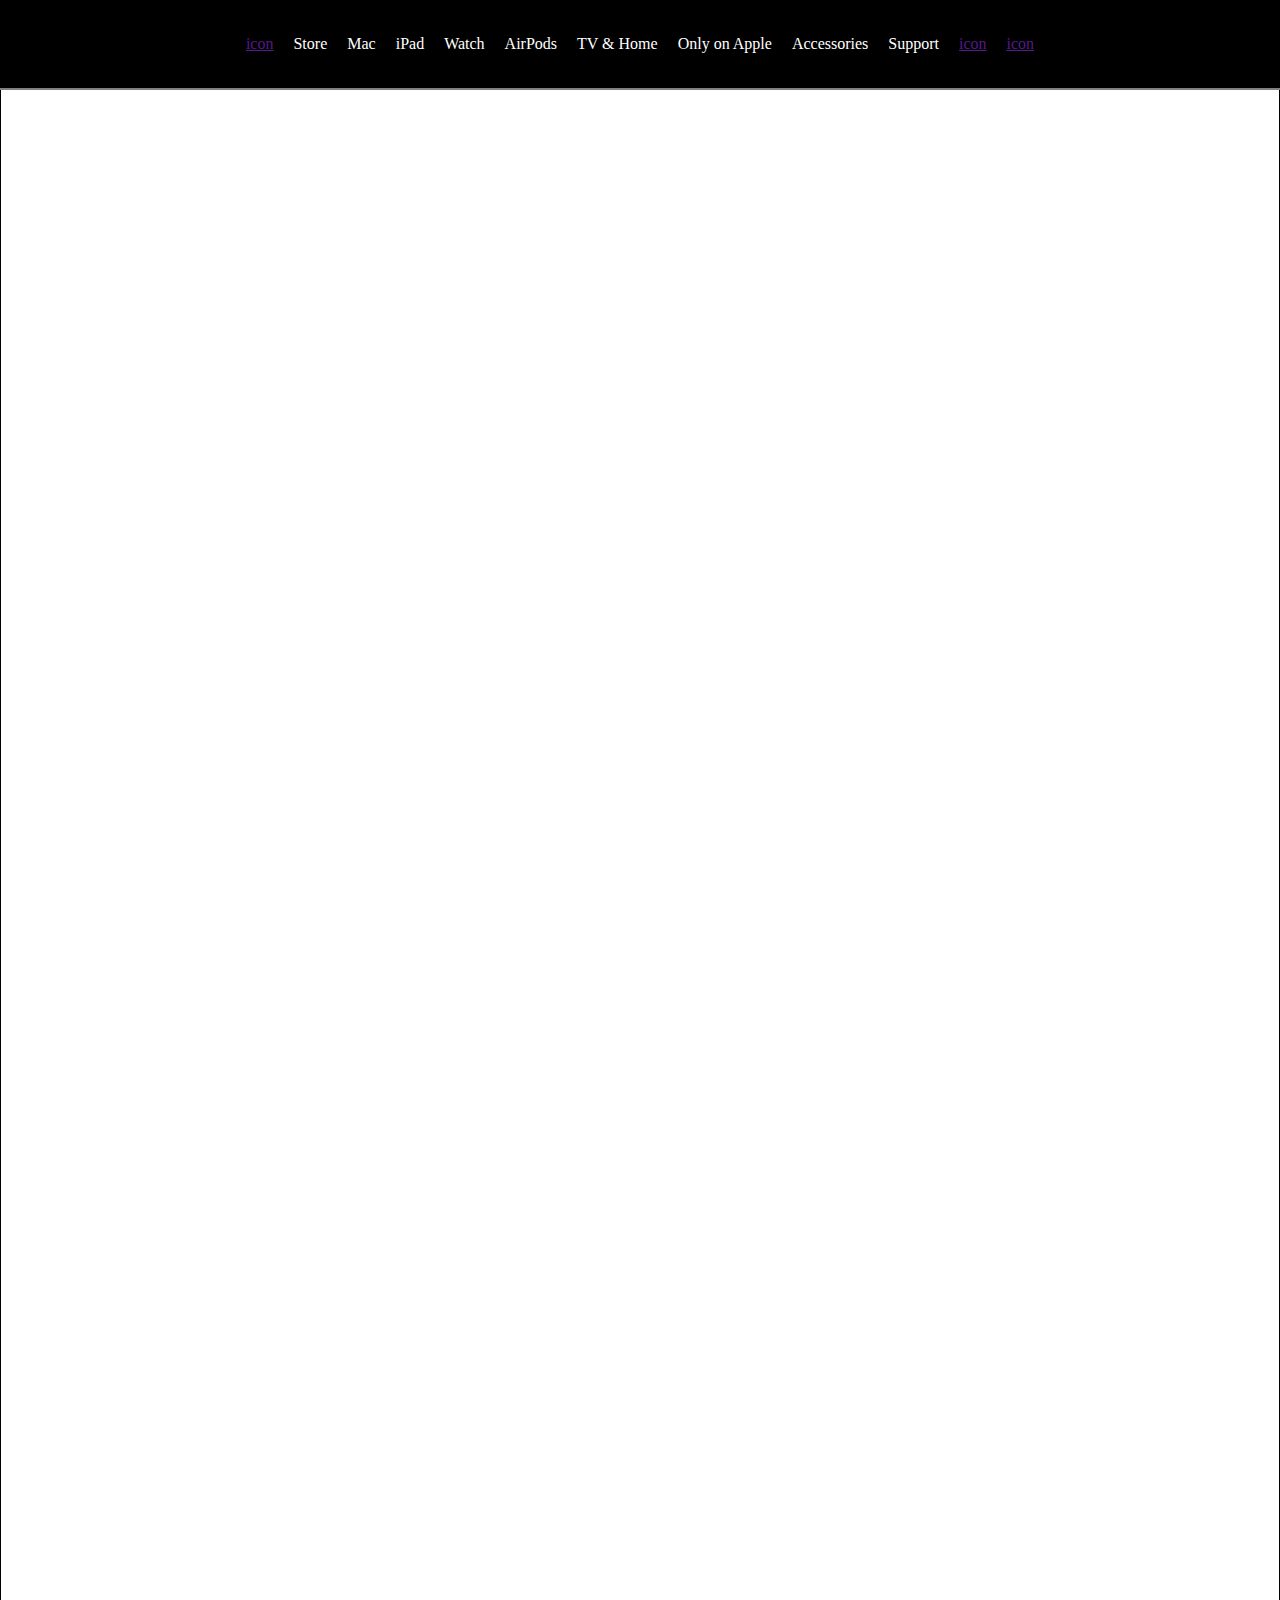
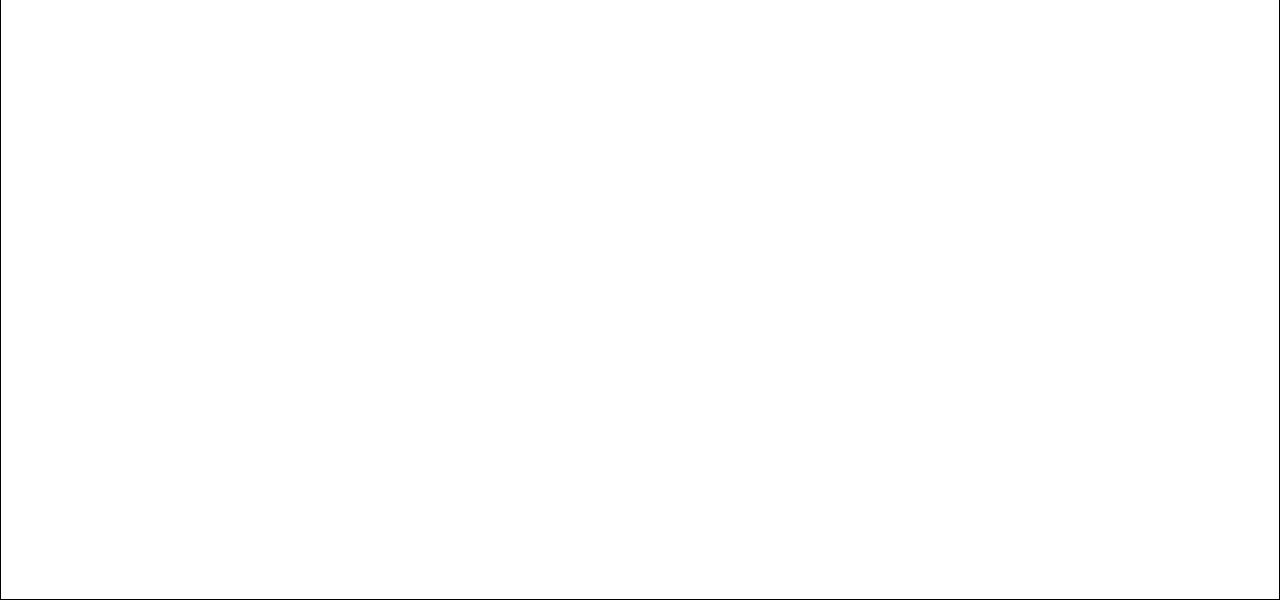
==== mapple/index.html @ 7414f3a8 "make navbar fixed" ====
<!DOCTYPE html>
<html lang="en">
  <head>
    <meta charset="UTF-8" />
    <meta http-equiv="X-UA-Compatible" content="IE=edge" />
    <meta name="viewport" content="width=device-width, initial-scale=1.0" />
    <title>Mapple</title>
    <link rel="stylesheet" href="styles.css" />
  </head>
  <body>
    <section class = 'nav'>
      <ul class="navigation">
        <a href="">icon</a>
        <li>Store</li>
        <li>Mac</li>
        <li>iPad</li>
        <li>Watch</li>
        <li>AirPods</li>
        <li>TV & Home</li>
        <li>Only on Apple</li>
        <li>Accessories</li>
        <li>Support</li>
        <a href="">icon</a>
        <a href="">icon</a>
      </ul>
    </section>
    <section class="body"></section>
  </body>
</html>
---- mapple/styles.css ----
*{
    padding:0;
    margin:0;
    box-sizing: border-box;
}

ul{

    display:flex;
    gap:20px;
    color:white;
  
    
    margin: 20px 10px;
}

li{
    list-style: none;
}

.nav{
    height:10vh;
    width:100%;
    background-color: black;
    border-bottom: 2px solid gray;
    display: flex;
    align-items: center;
    justify-content: space-around;
    position:fixed;
    
}

.body{
    height: 2200px;
    width: 100%;
    border: 1px solid black;
}
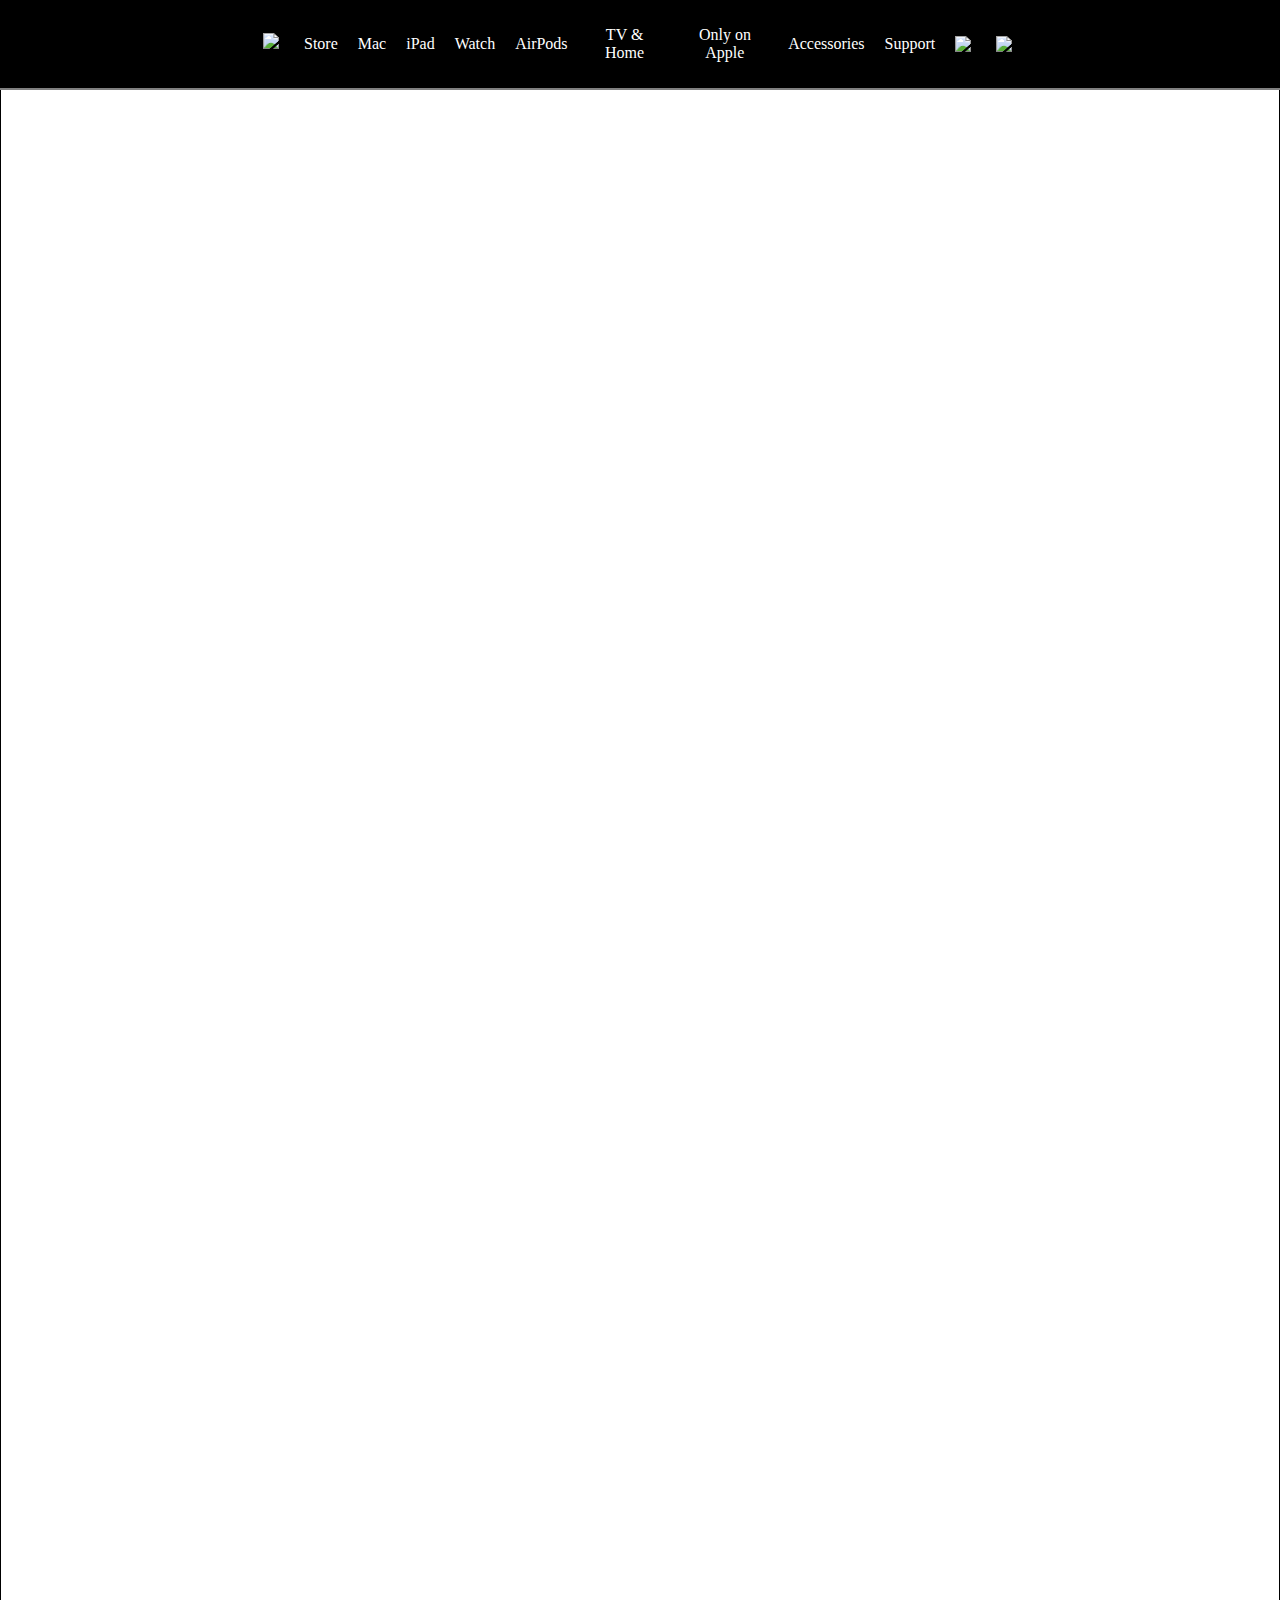
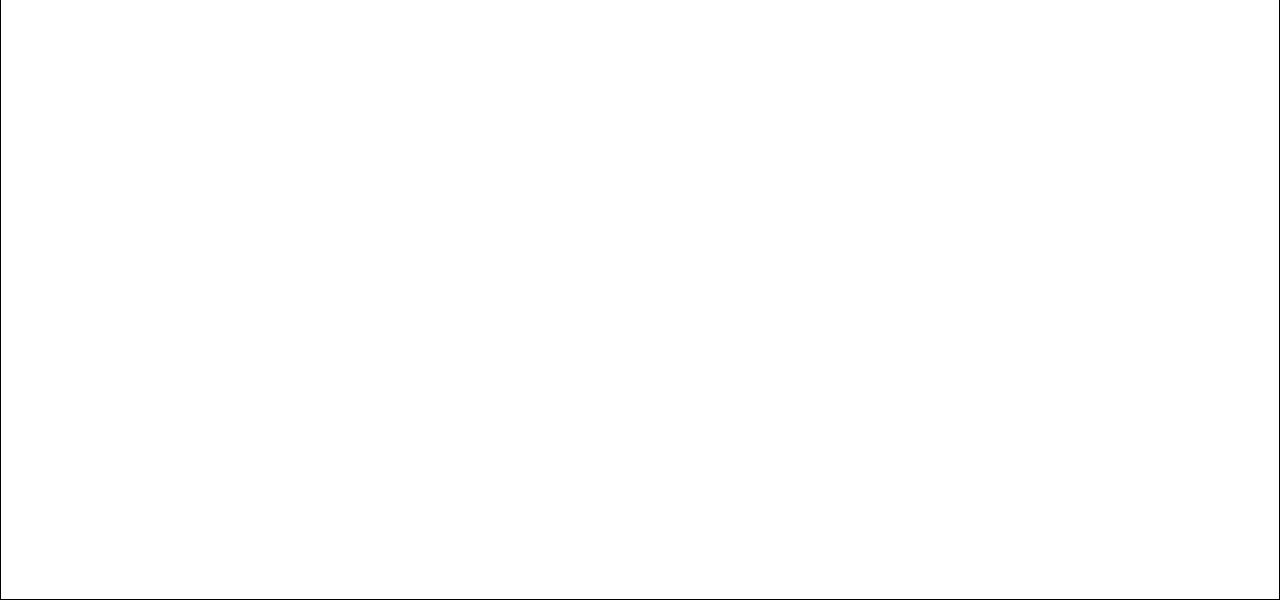
==== commit 8ef2c5e4: "add icons" ====
--- a/mapple/index.html
+++ b/mapple/index.html
@@ -10,7 +10,7 @@
   <body>
     <section class = 'nav'>
       <ul class="navigation">
-        <a href="">icon</a>
+        <img class="logo"src="https://img.icons8.com/office/16/FFFFFF/mac-os.png"/>
         <li>Store</li>
         <li>Mac</li>
         <li>iPad</li>
@@ -20,8 +20,12 @@
         <li>Only on Apple</li>
         <li>Accessories</li>
         <li>Support</li>
-        <a href="">icon</a>
-        <a href="">icon</a>
+        <img class="search" src="https://img.icons8.com/office/16/null/search--v1.png"/>
+        <img class="shopping" src="https://img.icons8.com/pastel-glyph/64/FFFFFF/paper-bag--v2.png"/>
+
+
+
+
       </ul>
     </section>
     <section class="body"></section>
--- a/mapple/styles.css
+++ b/mapple/styles.css
@@ -9,6 +9,7 @@
     display:flex;
     gap:20px;
     color:white;
+    align-items: center;
   
     
     margin: 20px 10px;
@@ -27,6 +28,7 @@
     align-items: center;
     justify-content: space-around;
     position:fixed;
+    text-align: center;
     
 }
 
@@ -34,4 +36,12 @@
     height: 2200px;
     width: 100%;
     border: 1px solid black;
+}
+
+.shopping,.search,.logo{
+    width: 3%;
+  
+}
+.logo{
+    margin-bottom:7px;
 }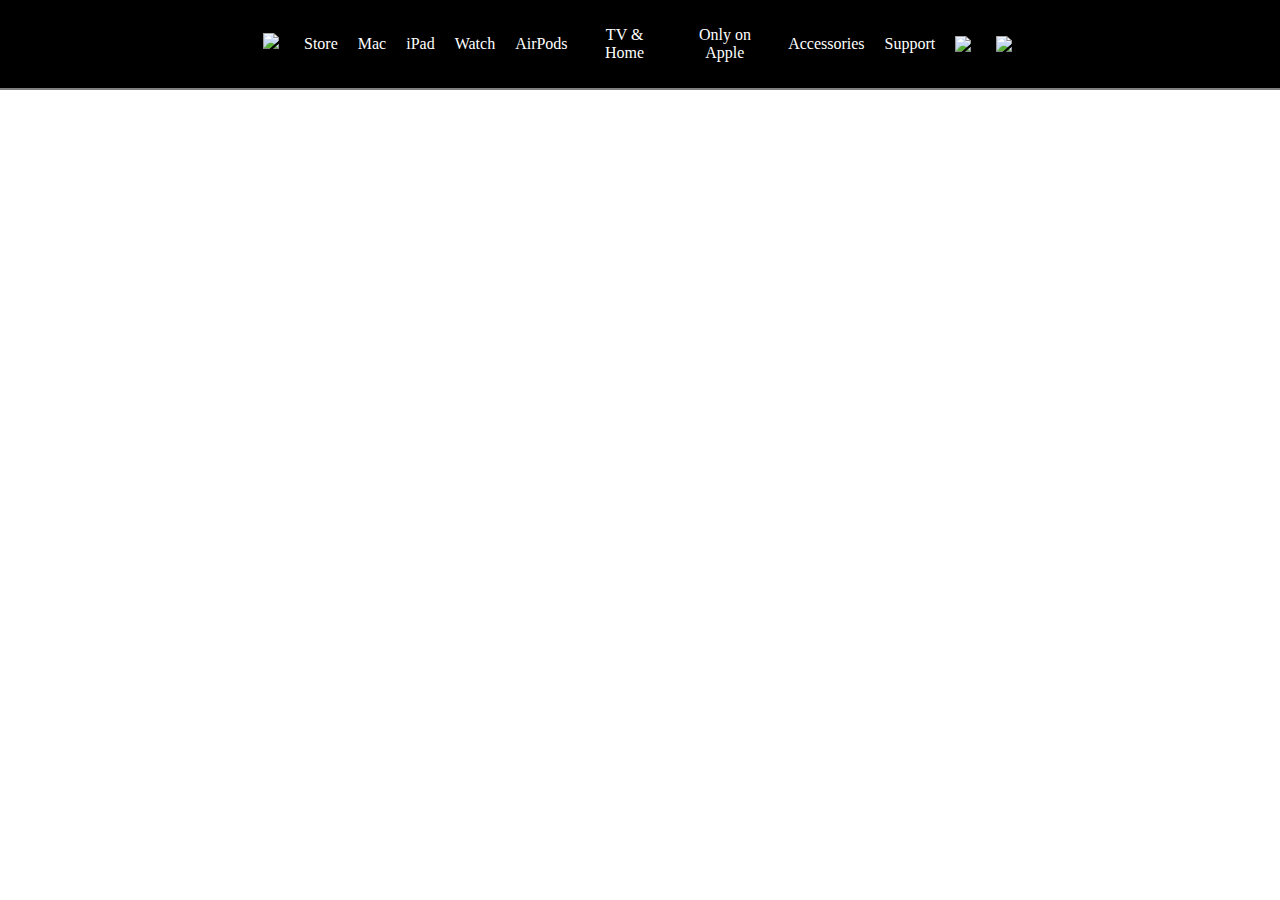
==== commit 0b8d0c55: "add top section" ====
--- a/mapple/index.html
+++ b/mapple/index.html
@@ -8,7 +8,7 @@
     <link rel="stylesheet" href="styles.css" />
   </head>
   <body>
-    <section class = 'nav'>
+    <section class="top"><section class = 'nav'>
       <ul class="navigation">
         <img class="logo"src="https://img.icons8.com/office/16/FFFFFF/mac-os.png"/>
         <li>Store</li>
@@ -23,11 +23,10 @@
         <img class="search" src="https://img.icons8.com/office/16/null/search--v1.png"/>
         <img class="shopping" src="https://img.icons8.com/pastel-glyph/64/FFFFFF/paper-bag--v2.png"/>
 
-
-
-
       </ul>
     </section>
-    <section class="body"></section>
+    <h2 >Apple Shopping Event</h2>
+    <h3>Now through November 28, get an Apple Gift Card when you buy an eligible product.</h3>
+    <a href=""></a>Shop now</section>
   </body>
 </html>
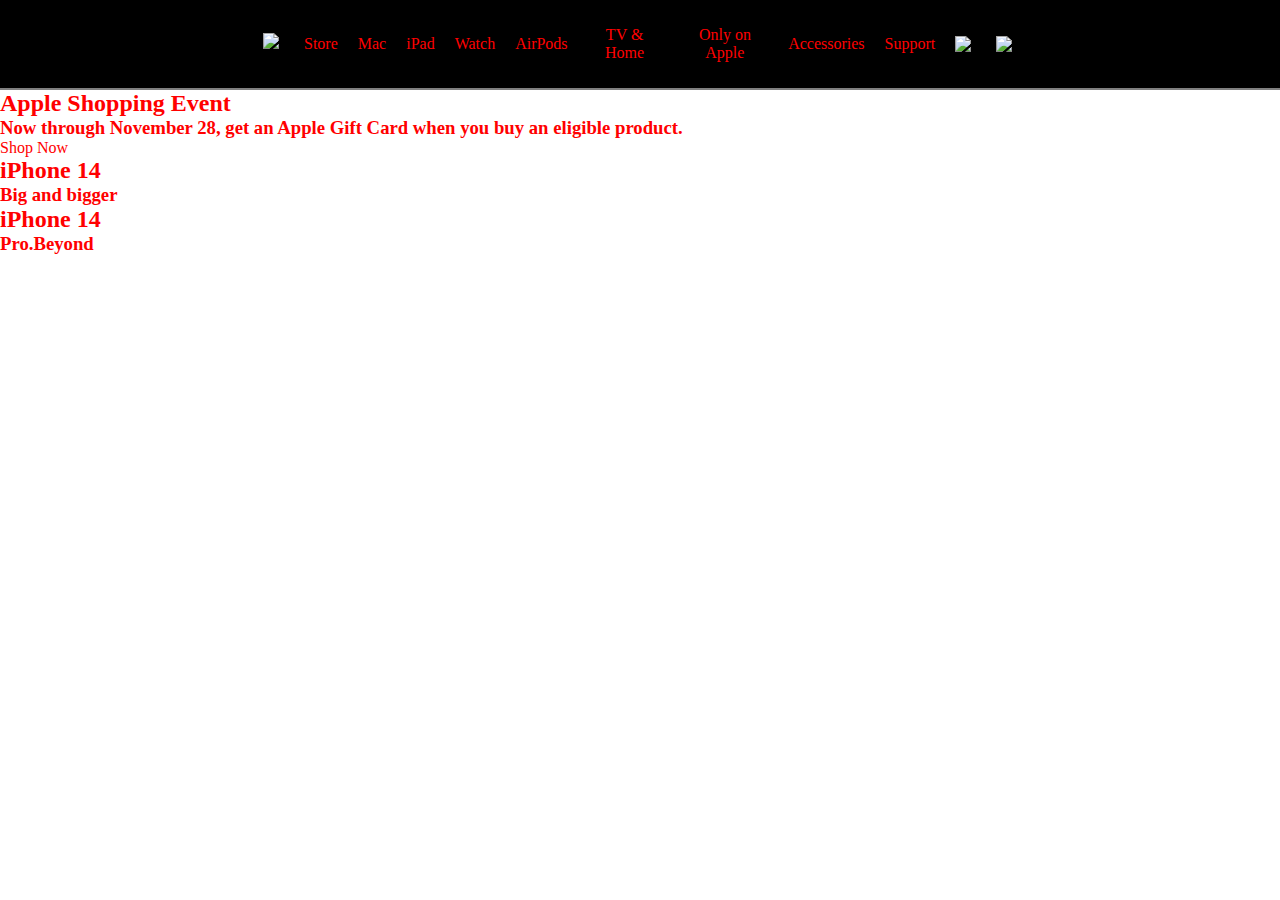
==== commit 965c6fdf: "add hero contents" ====
--- a/mapple/index.html
+++ b/mapple/index.html
@@ -8,25 +8,61 @@
     <link rel="stylesheet" href="styles.css" />
   </head>
   <body>
-    <section class="top"><section class = 'nav'>
-      <ul class="navigation">
-        <img class="logo"src="https://img.icons8.com/office/16/FFFFFF/mac-os.png"/>
-        <li>Store</li>
-        <li>Mac</li>
-        <li>iPad</li>
-        <li>Watch</li>
-        <li>AirPods</li>
-        <li>TV & Home</li>
-        <li>Only on Apple</li>
-        <li>Accessories</li>
-        <li>Support</li>
-        <img class="search" src="https://img.icons8.com/office/16/null/search--v1.png"/>
-        <img class="shopping" src="https://img.icons8.com/pastel-glyph/64/FFFFFF/paper-bag--v2.png"/>
-
-      </ul>
+    <section class="top">
+      <section class="nav">
+        <ul class="navigation">
+          <img
+            class="logo"
+            src="https://img.icons8.com/office/16/FFFFFF/mac-os.png"
+          />
+          <li>Store</li>
+          <li>Mac</li>
+          <li>iPad</li>
+          <li>Watch</li>
+          <li>AirPods</li>
+          <li>TV & Home</li>
+          <li>Only on Apple</li>
+          <li>Accessories</li>
+          <li>Support</li>
+          <img
+            class="search"
+            src="https://img.icons8.com/office/16/null/search--v1.png"
+          />
+          <img
+            class="shopping"
+            src="https://img.icons8.com/pastel-glyph/64/FFFFFF/paper-bag--v2.png"
+          />
+        </ul>
+      </section>
+      <section class="content"><h2>Apple Shopping Event</h2>
+      <h3>
+        Now through November 28, get an Apple Gift Card when you buy an eligible
+        product.
+      </h3>
+      <a href=""></a>Shop Now</section>
     </section>
-    <h2 >Apple Shopping Event</h2>
-    <h3>Now through November 28, get an Apple Gift Card when you buy an eligible product.</h3>
-    <a href=""></a>Shop now</section>
+    <section>
+      <h2> iPhone 14</h2>
+      <h3> Big and bigger</h3>
+      <section class= "links">
+        <a href=""></a>
+        <a href=""></a>
+      </section>
+    </section>
+    <section>
+      <h2> iPhone 14</h2>
+      <h3> Pro.Beyond</h3>
+      <section class= "links2">
+        <a href=""></a>
+        <a href=""></a>
+      </section>
+      <section class="grid">
+        <section></section>
+        <section></section>
+        <section></section>
+        <section></section>
+        <section></section>
+        <section></section>
+      </section>
   </body>
 </html>
--- a/mapple/styles.css
+++ b/mapple/styles.css
@@ -2,13 +2,15 @@
     padding:0;
     margin:0;
     box-sizing: border-box;
+    --text-color:white;
+    color:red;
 }
 
 ul{
 
     display:flex;
     gap:20px;
-    color:white;
+    color:var(--text-color);
     align-items: center;
   
     
@@ -27,8 +29,10 @@
     display: flex;
     align-items: center;
     justify-content: space-around;
-    position:fixed;
+    position:sticky;
     text-align: center;
+    z-index: -3;
+    
     
 }
 
@@ -44,4 +48,4 @@
 }
 .logo{
     margin-bottom:7px;
-}+}
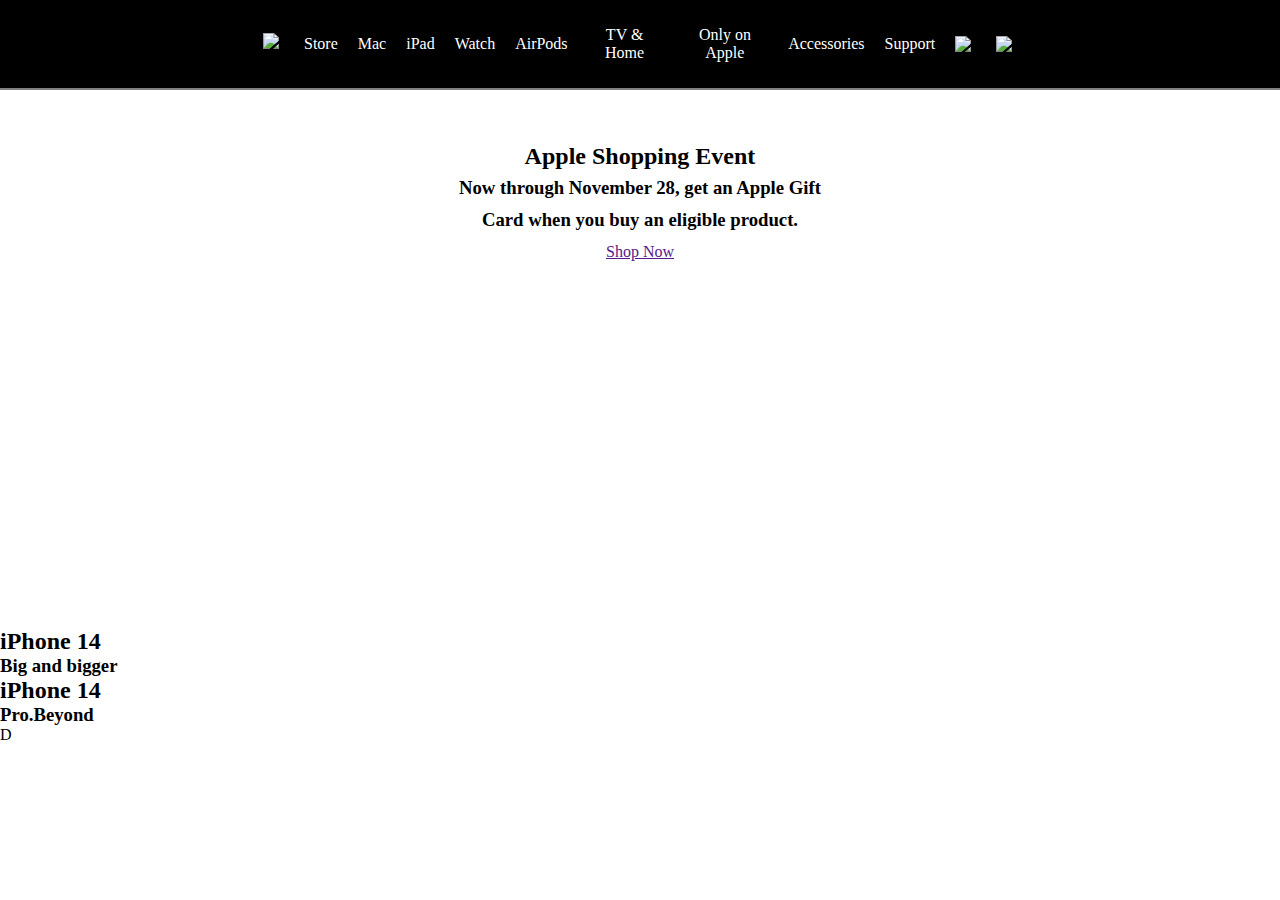
==== commit 1fc48412: "update hero image" ====
--- a/mapple/index.html
+++ b/mapple/index.html
@@ -34,14 +34,17 @@
           />
         </ul>
       </section>
-      <section class="content"><h2>Apple Shopping Event</h2>
+    </section>
+   <header> 
+    <section class="content-1"><h2>Apple Shopping Event</h2>
       <h3>
         Now through November 28, get an Apple Gift Card when you buy an eligible
         product.
       </h3>
-      <a href=""></a>Shop Now</section>
+      <a href="">Shop Now</a>
     </section>
-    <section>
+    <section class="hero-img"></section>
+    <section class="content-2">
       <h2> iPhone 14</h2>
       <h3> Big and bigger</h3>
       <section class= "links">
@@ -49,13 +52,13 @@
         <a href=""></a>
       </section>
     </section>
-    <section>
+    <section class="content-3">
       <h2> iPhone 14</h2>
       <h3> Pro.Beyond</h3>
-      <section class= "links2">
+      <section class= "links2">D
         <a href=""></a>
         <a href=""></a>
-      </section>
+      </section></header>
       <section class="grid">
         <section></section>
         <section></section>
--- a/mapple/styles.css
+++ b/mapple/styles.css
@@ -3,7 +3,7 @@
     margin:0;
     box-sizing: border-box;
     --text-color:white;
-    color:red;
+    
 }
 
 ul{
@@ -31,7 +31,7 @@
     justify-content: space-around;
     position:sticky;
     text-align: center;
-    z-index: -3;
+   
     
     
 }
@@ -49,3 +49,30 @@
 .logo{
     margin-bottom:7px;
 }
+
+
+header{display:flex;
+flex-direction: column;
+
+
+}
+
+
+.hero-img{
+    
+    background:url('images/hero.jpg');
+    background-size: contain;
+    background-repeat: no-repeat;
+    height:40vh;
+    width:100%;
+}
+
+.content-1{
+
+    margin:auto;
+    text-align: center;
+    width:30%;
+    margin-top:50px;    
+    line-height:2rem;
+
+}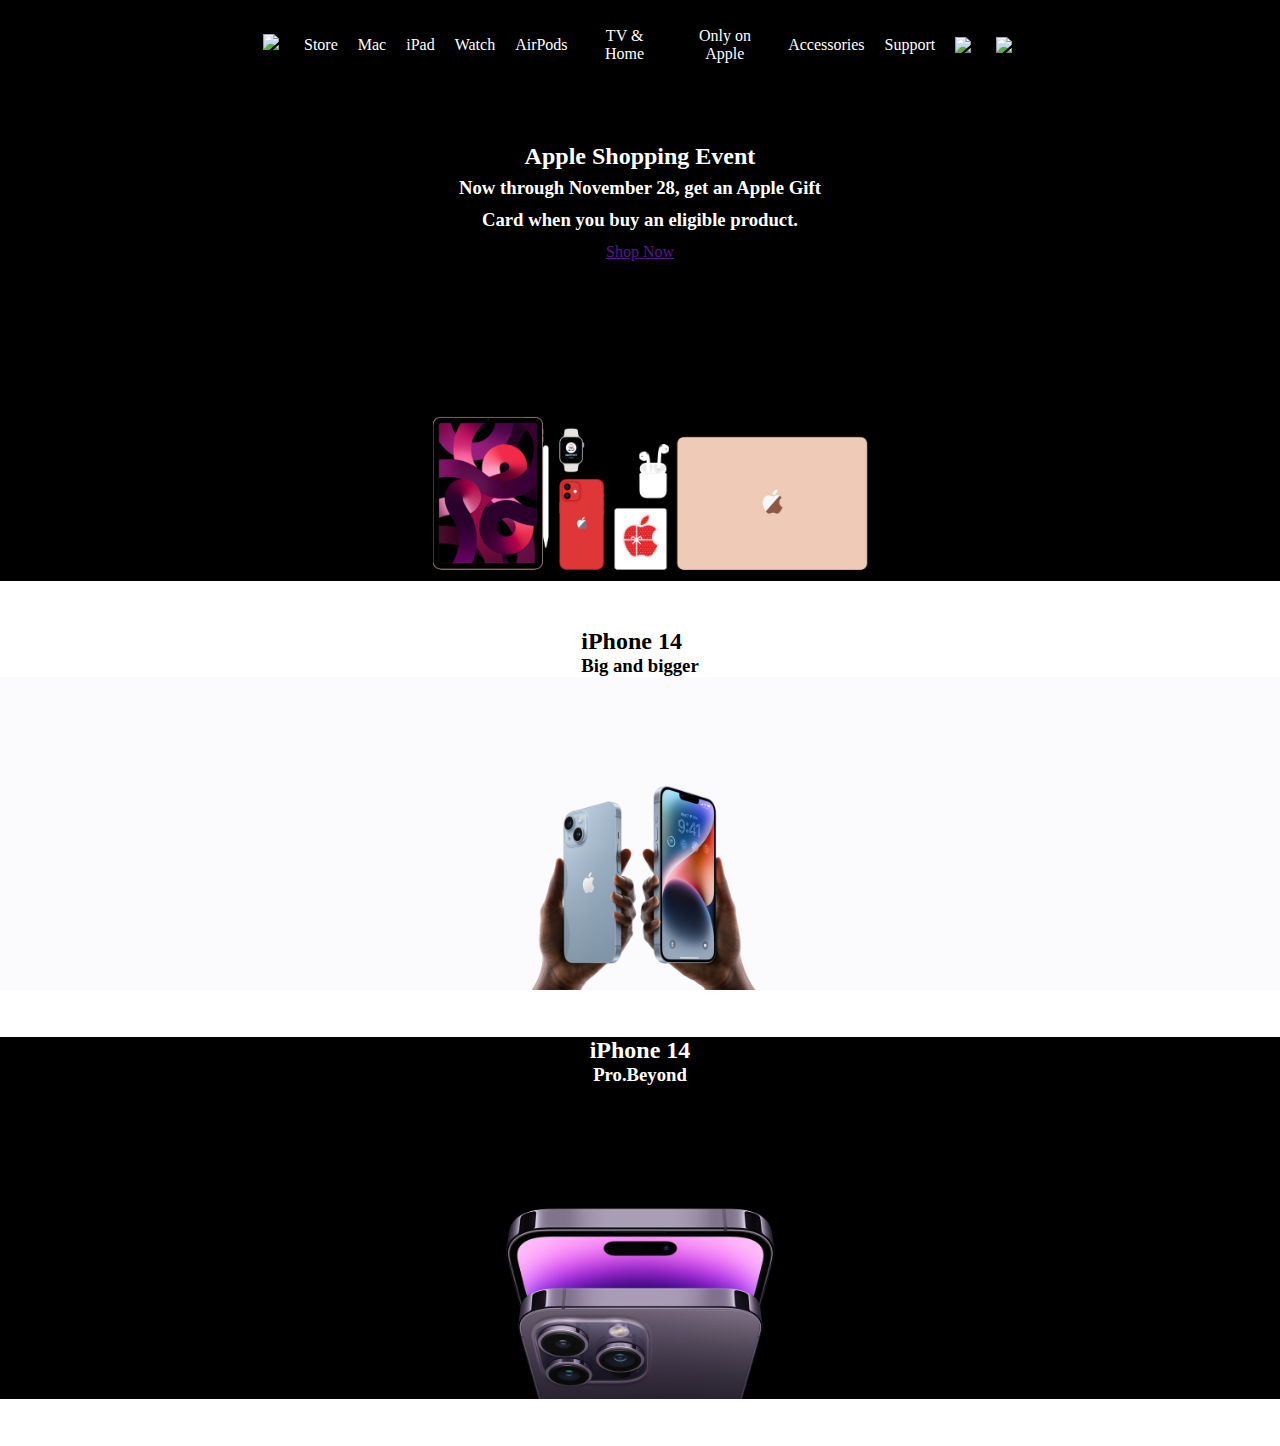
==== commit b7af70b3: "complete flex image layout" ====
--- a/mapple/index.html
+++ b/mapple/index.html
@@ -34,38 +34,47 @@
           />
         </ul>
       </section>
-    </section>
-   <header> 
-    <section class="content-1"><h2>Apple Shopping Event</h2>
-      <h3>
-        Now through November 28, get an Apple Gift Card when you buy an eligible
-        product.
-      </h3>
-      <a href="">Shop Now</a>
-    </section>
-    <section class="hero-img"></section>
-    <section class="content-2">
-      <h2> iPhone 14</h2>
-      <h3> Big and bigger</h3>
-      <section class= "links">
-        <a href=""></a>
-        <a href=""></a>
+      <section class="content-1">
+        <h2>Apple Shopping Event</h2>
+        <h3>
+          Now through November 28, get an Apple Gift Card when you buy an
+          eligible product.
+        </h3>
+        <a href="">Shop Now</a>
       </section>
     </section>
-    <section class="content-3">
-      <h2> iPhone 14</h2>
-      <h3> Pro.Beyond</h3>
-      <section class= "links2">D
-        <a href=""></a>
-        <a href=""></a>
-      </section></header>
-      <section class="grid">
-        <section></section>
-        <section></section>
-        <section></section>
-        <section></section>
-        <section></section>
-        <section></section>
+    <header>
+      <section class="hero-img"></section>
+      <section class="content-2">
+        <h2>iPhone 14</h2>
+        <h3>Big and bigger</h3>
+        <section class="links">
+          <a href=""></a>
+          <a href=""></a>
+        </section>
       </section>
+      <section class="iphone-14-img"></section>
+      <section class="content-3">
+        <h2>iPhone 14</h2>
+        <h3>Pro.Beyond</h3>
+        <section class="links2">
+          
+          <a href=""></a>
+          <a href=""></a>
+        </section>
+      </section>
+      <section class="iphone-14-pro-img"></section>
+
+    </header>
+
+
+    <section class="grid">
+      <section></section>
+      <section></section>
+      <section></section>
+      <section></section>
+      <section></section>
+      <section></section>
+    </section>
   </body>
 </html>
--- a/mapple/styles.css
+++ b/mapple/styles.css
@@ -1,78 +1,101 @@
-*{
-    padding:0;
-    margin:0;
-    box-sizing: border-box;
-    --text-color:white;
-    
+* {
+  padding: 0;
+  margin: 0;
+  box-sizing: border-box;
+  --text-color: white;
+  --bg-color: black;
 }
 
-ul{
+ul {
+  display: flex;
+  gap: 20px;
+  color: var(--text-color);
+  align-items: center;
 
-    display:flex;
-    gap:20px;
-    color:var(--text-color);
-    align-items: center;
-  
-    
-    margin: 20px 10px;
+  margin: 20px 10px;
 }
 
-li{
-    list-style: none;
+li {
+  list-style: none;
 }
 
-.nav{
-    height:10vh;
-    width:100%;
-    background-color: black;
-    border-bottom: 2px solid gray;
-    display: flex;
-    align-items: center;
-    justify-content: space-around;
-    position:sticky;
-    text-align: center;
-   
-    
-    
+.nav {
+  height: 10vh;
+  width: 100%;
+  background-color: var(--bg-color);
+  display: flex;
+  align-items: center;
+  justify-content: space-around;
+  position: sticky;
+  text-align: center;
 }
 
-.body{
-    height: 2200px;
-    width: 100%;
-    border: 1px solid black;
+.body {
+  height: 2200px;
+  width: 100%;
+  border: 1px solid var(--bg-color);
 }
 
-.shopping,.search,.logo{
-    width: 3%;
+.shopping,
+.search,
+.logo {
+  width: 3%;
+}
+.logo {
+  margin-bottom: 7px;
+}
+
+header {
+  display: flex;
+  flex-direction: column;
+}
+
+.hero-img {
+  background: url("images/hero.jpg");
+  background-size: contain;
+  background-repeat: no-repeat;
+  height: 40vh;
+  width: 100%;
+}
+
+.content-1 {
+  margin: auto;
+  text-align: center;
+  width: 30%;
+  margin-top: 50px;
+  line-height: 2rem;
+  color: var(--text-color);
+}
+
+.top {
+  background-color: var(--bg-color);
+}
+
+.content-2 {
+  margin: auto;
+}
+
+.iphone-14-img {
+  background: url(images/iphone-14.jpg);
+  background-size: contain;
+  background-repeat: no-repeat;
+  height: 40vh;
+  width: 100%;
+}
+.content-3{
+    
+    background-color: var(--bg-color);
+    width: 100%;
+    color:var(--text-color);
+    text-align: center;
+}
+
+.iphone-14-pro-img{
+    background: url(images/iphone-14-pro.jpg);
+    background-size: contain;
+  background-repeat: no-repeat;
+  height: 40vh;
+  width: 100%;
   
 }
-.logo{
-    margin-bottom:7px;
-}
 
-
-header{display:flex;
-flex-direction: column;
-
-
-}
-
-
-.hero-img{
-    
-    background:url('images/hero.jpg');
-    background-size: contain;
-    background-repeat: no-repeat;
-    height:40vh;
-    width:100%;
-}
-
-.content-1{
-
-    margin:auto;
-    text-align: center;
-    width:30%;
-    margin-top:50px;    
-    line-height:2rem;
-
-}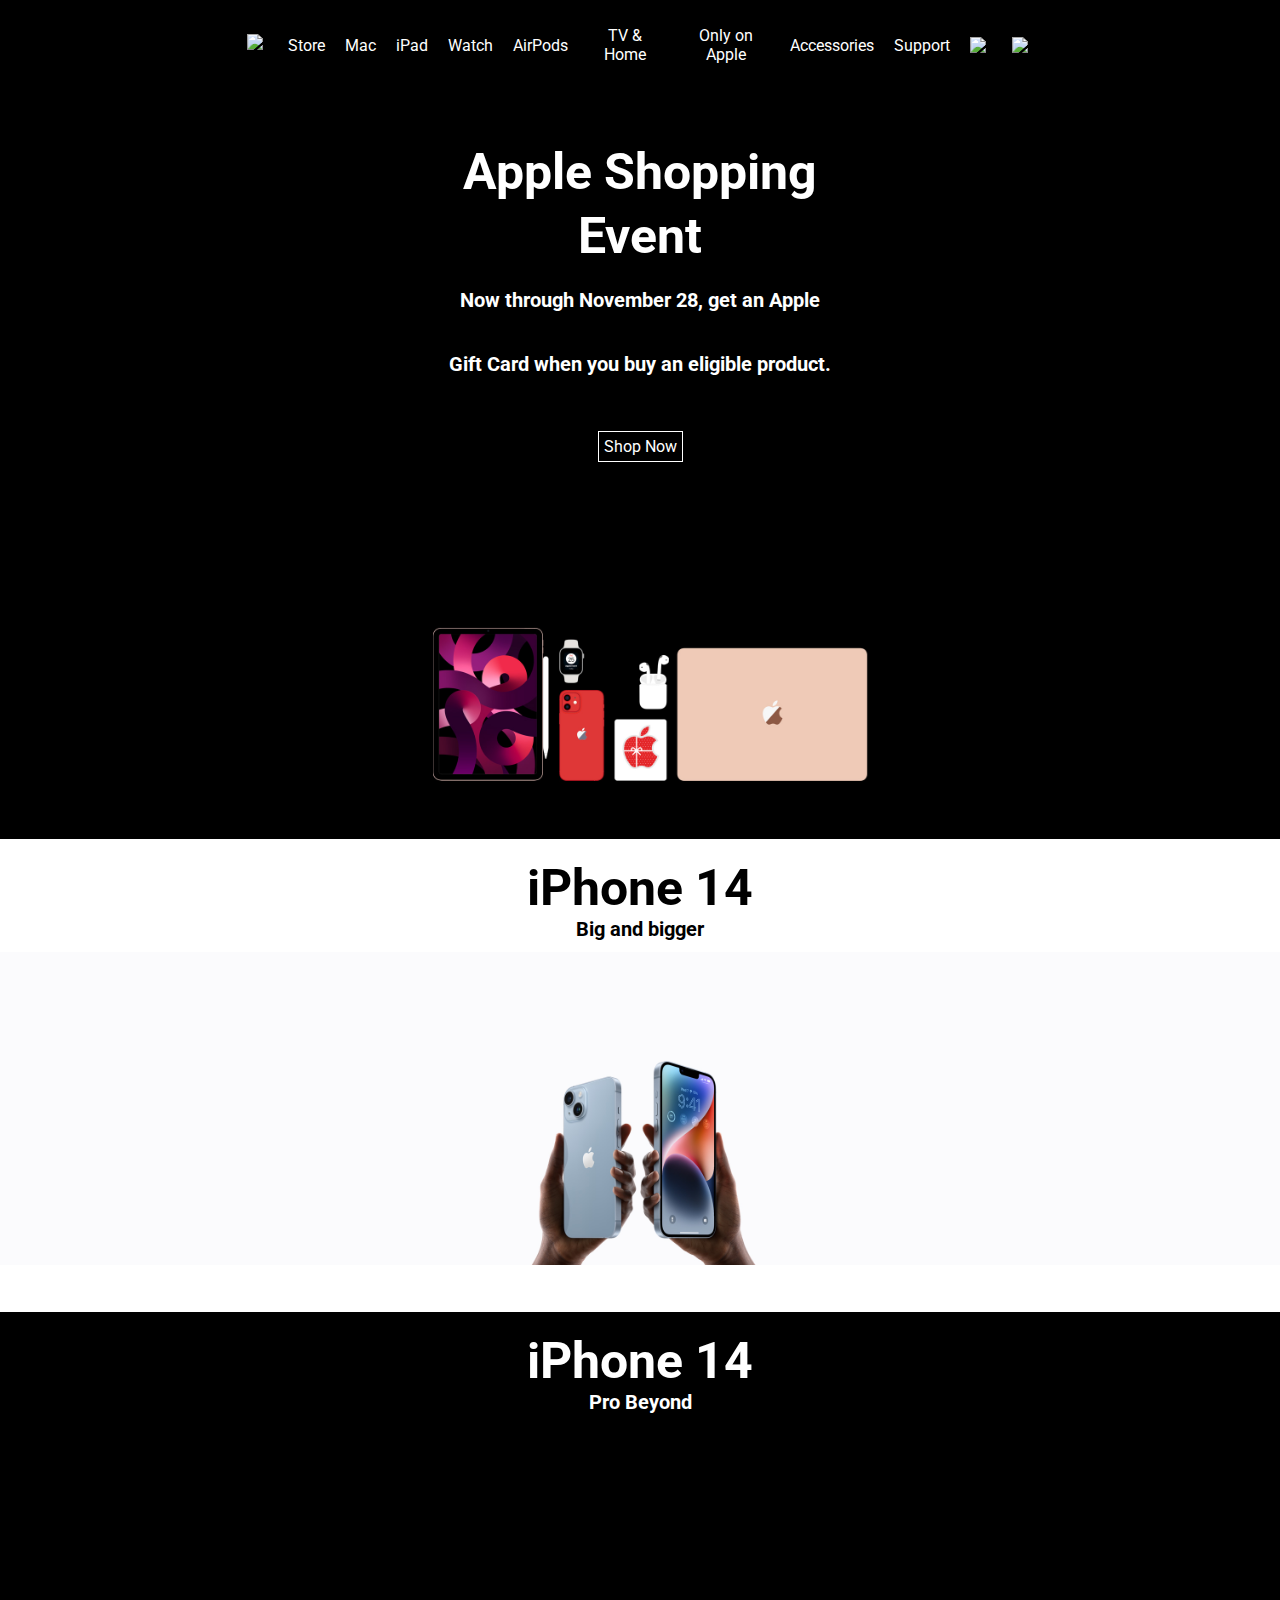
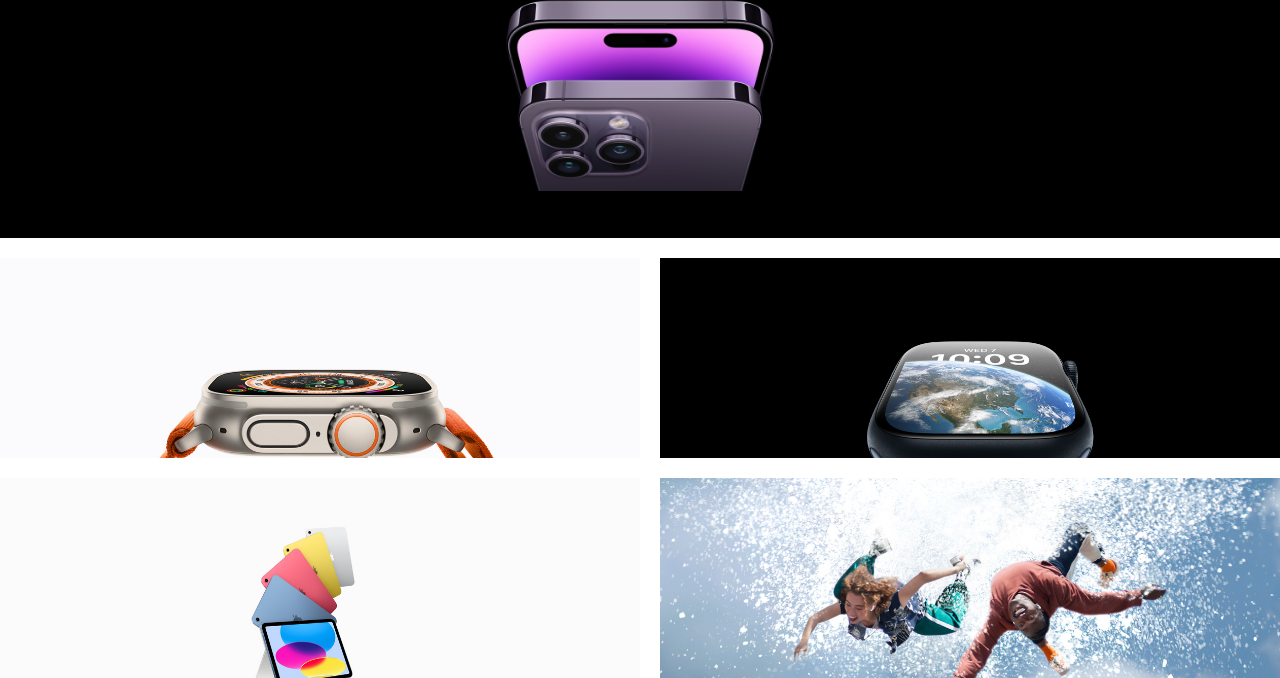
==== commit 18d20584: "add highlight colors" ====
--- a/mapple/index.html
+++ b/mapple/index.html
@@ -6,6 +6,9 @@
     <meta name="viewport" content="width=device-width, initial-scale=1.0" />
     <title>Mapple</title>
     <link rel="stylesheet" href="styles.css" />
+    <link rel="preconnect" href="https://fonts.googleapis.com">
+<link rel="preconnect" href="https://fonts.gstatic.com" crossorigin>
+<link href="https://fonts.googleapis.com/css2?family=Montserrat&family=Nunito+Sans&family=Poppins:wght@100;800&family=Roboto&display=swap" rel="stylesheet">
   </head>
   <body>
     <section class="top">
@@ -40,7 +43,7 @@
           Now through November 28, get an Apple Gift Card when you buy an
           eligible product.
         </h3>
-        <a href="">Shop Now</a>
+        <a class="shop-now" href="">Shop Now</a>
       </section>
     </section>
     <header>
@@ -56,7 +59,7 @@
       <section class="iphone-14-img"></section>
       <section class="content-3">
         <h2>iPhone 14</h2>
-        <h3>Pro.Beyond</h3>
+        <h3>Pro Beyond</h3>
         <section class="links2">
           
           <a href=""></a>
@@ -69,12 +72,11 @@
 
 
     <section class="grid">
-      <section></section>
-      <section></section>
-      <section></section>
-      <section></section>
-      <section></section>
-      <section></section>
+      <section class="one"></section>
+      <section class="two"></section>
+      <section class="three"></section>
+      <section class="four"></section>
+      
     </section>
   </body>
 </html>
--- a/mapple/styles.css
+++ b/mapple/styles.css
@@ -4,6 +4,8 @@
   box-sizing: border-box;
   --text-color: white;
   --bg-color: black;
+  --highlight-color:#7e499d;
+  font-family: 'Roboto', sans-serif;
 }
 
 ul {
@@ -56,6 +58,8 @@
   background-repeat: no-repeat;
   height: 40vh;
   width: 100%;
+  margin-bottom: 20px;
+  background-color: var(--bg-color);
 }
 
 .content-1 {
@@ -63,7 +67,7 @@
   text-align: center;
   width: 30%;
   margin-top: 50px;
-  line-height: 2rem;
+  line-height: 4rem;
   color: var(--text-color);
 }
 
@@ -96,6 +100,86 @@
   background-repeat: no-repeat;
   height: 40vh;
   width: 100%;
+  background-color: var(--bg-color);
   
 }
 
+
+.grid{
+    display: grid;
+    grid-template-columns: 50% 50%;
+    grid-template-rows:  200px 200px;
+    gap:20px;
+    margin-top: 20px;
+}
+
+.one{
+    background: url(images/1.jpg);
+    background-size: cover;
+    background-position: center;
+    background-repeat: no-repeat;
+   
+}
+.two{
+    background: url(images/2.jpg);
+    background-size: cover;
+    background-position: center;
+    background-repeat: no-repeat;
+}
+.three{
+    background: url(images/3.jpg);
+    background-size: cover;
+    background-position: center;
+    background-repeat: no-repeat;
+}
+.four{
+    background: url(images/4.jpg);
+    background-size: cover;
+    background-position: center;
+    background-repeat: no-repeat;
+}
+
+.content-3 > h2{
+    margin-top: 20px;
+}
+
+@media screen and (min-width: 2156px){
+ .hero-img{
+    background-size: cover;
+    height: 50vh;
+   
+ }
+
+ .iphone-14-img{
+    background-size: cover;
+    height: 50vh;
+ }
+
+ .iphone-14-pro-img{
+    background-size: cover;
+    height: 50vh;
+
+ }
+    
+}
+
+h2{font-size:50px;}
+h3{
+    font-size: 20px;
+}
+
+.shop-now{
+  text-decoration: none;
+  color:var(--text-color);
+  border: 1px solid var(--text-color);
+  padding:5px;
+}
+
+h3{
+  text-align: center;
+  margin-bottom:5%;
+}
+
+ li:hover, h3:hover {
+  color:var(--highlight-color);
+}